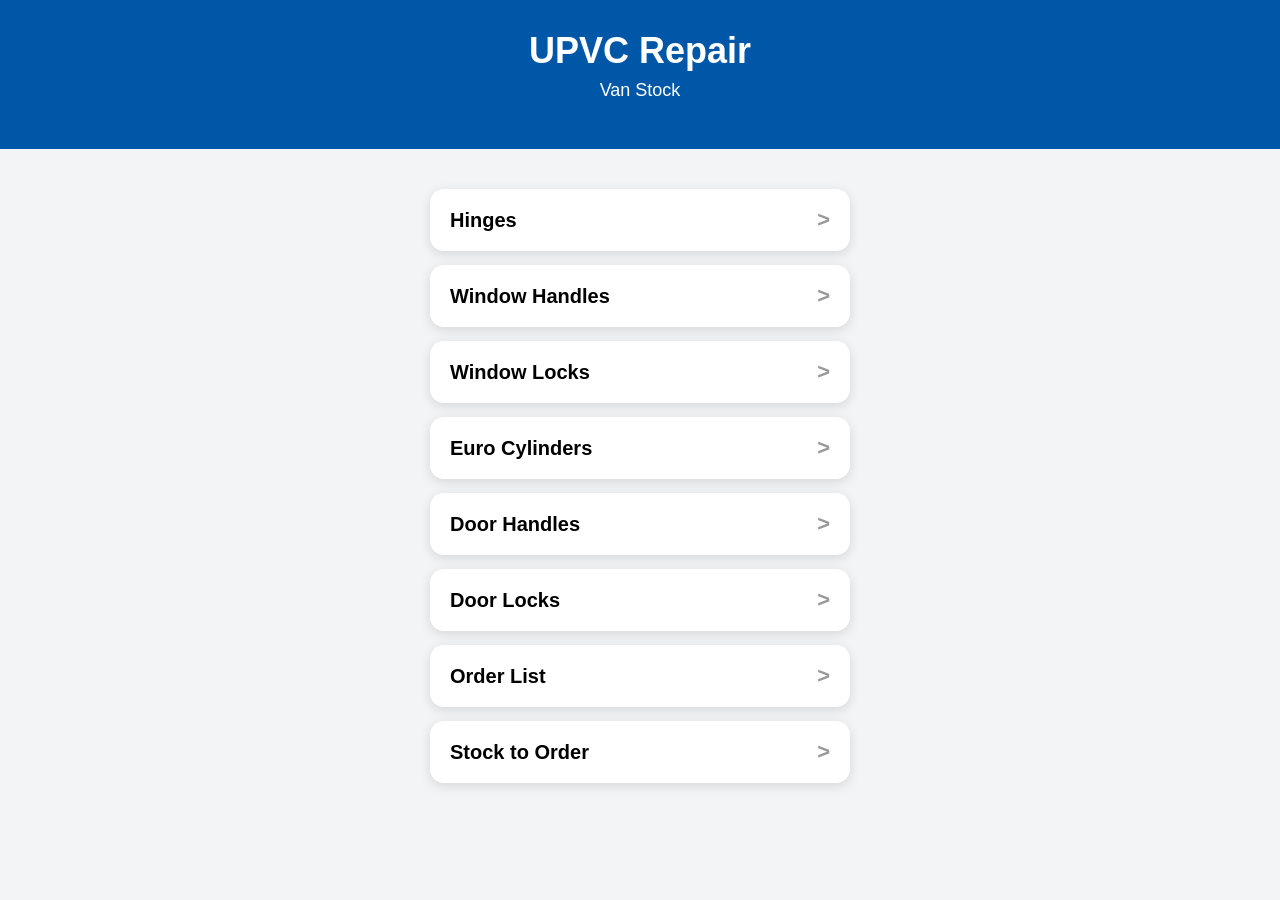
==== index.html @ b2a1d939 "Add files via upload" ====
<!DOCTYPE html>
<html lang="en">

<head>
	<meta charset="UTF-8">
	<meta name="viewport" content="width=device-width, initial-scale=1.0">
	<title>UPVC Repair - Van Stock</title>
	<link rel="stylesheet" href="style.css">
</head>

<body>

<div class="header">
	<h1>UPVC Repair</h1>
	<p>Van Stock</p>
</div>

<div class="container">

	<button class="menu-button" onclick="window.location='Hinges.html'">
		Hinges
		<span>&gt;</span>
	</button>

	<button class="menu-button" onclick="window.location='window-handles.html'">
		Window Handles
		<span>&gt;</span>
	</button>

	<button class="menu-button" onclick="window.location='window-locks.html'">
    Window Locks
    <span>&gt;</span>
</button>

	<button class="menu-button" onclick="window.location='euro-cylinders.html'">
    Euro Cylinders
    <span>&gt;</span>
</button>

	<button class="menu-button" onclick="window.location='door-handles.html'">
    Door Handles
    <span>&gt;</span>
</button>

	<button class="menu-button">
		Door Locks
		<span>&gt;</span>
	</button>

	

	<button class="menu-button">
		Order List
		<span>&gt;</span>
	</button>

<button class="menu-button" onclick="window.location='stock-to-order.html'">
    Stock to Order
    <span>&gt;</span>
</button>

</div>

</body>
</html>
---- style.css ----
body {
    margin: 0;
    font-family: -apple-system, BlinkMacSystemFont, "Segoe UI", Arial, sans-serif;
    background: #f3f4f6;
}

.header {
    background: #0057A8;
    color: white;
    text-align: center;
    padding: 30px 20px;
}

.header h1 {
    margin: 0;
    font-size: 36px;
}

.header p {
    margin-top: 8px;
    font-size: 18px;
}

.container {
    max-width: 420px;
    margin: 25px auto;
    padding: 15px;
}

.menu-button {
    width: 100%;
    display: flex;
    justify-content: space-between;
    align-items: center;

    padding: 18px 20px;
    margin-bottom: 14px;

    background: white;

    border: none;
    border-radius: 14px;

    font-size: 20px;
    font-weight: 600;

    cursor: pointer;

    box-shadow: 0 3px 12px rgba(0,0,0,.12);

    transition: .2s;
}

.menu-button:hover {
    transform: translateY(-2px);
}

.menu-button span {
    font-size: 22px;
    color: #999;
}
.stock-item{
    display:flex;
    justify-content:space-between;
    align-items:center;
    background:white;
    padding:15px;
    margin-bottom:10px;
    border-radius:12px;
    box-shadow:0 2px 8px rgba(0,0,0,.12);
}

.stock-item button{
    width:40px;
    height:40px;
    border:none;
    border-radius:8px;
    background:#0057A8;
    color:white;
    font-size:22px;
    cursor:pointer;
}

.qty{
    font-size:20px;
    font-weight:bold;
    width:40px;
    text-align:center;
}.stock-item span:first-child {
    min-width: 50px;
}

.menu-button {
    display: flex;
    justify-content: space-between;
    align-items: center;
}

.stock-item span:first-child {
    min-width: 100px;
}

#hinges-extras .stock-item {
    display: flex;
    justify-content: space-between;
    align-items: center;
    background: white;
    padding: 15px;
    margin-bottom: 10px;
    border-radius: 12px;
    box-shadow: 0 2px 8px rgba(0,0,0,.12);
}

#hinges-extras .stock-item span:first-child {
    min-width: 100px;
}

.delete-extra {
    width: 40px;
    height: 40px;
    border: none;
    border-radius: 8px;
    background: #999;
    color: white;
    font-size: 20px;
    cursor: pointer;
}
.low-stock {
    border: 3px solid #d32f2f;
    background: #fff1f1;
}

.low-stock .qty {
    color: #d32f2f;
}
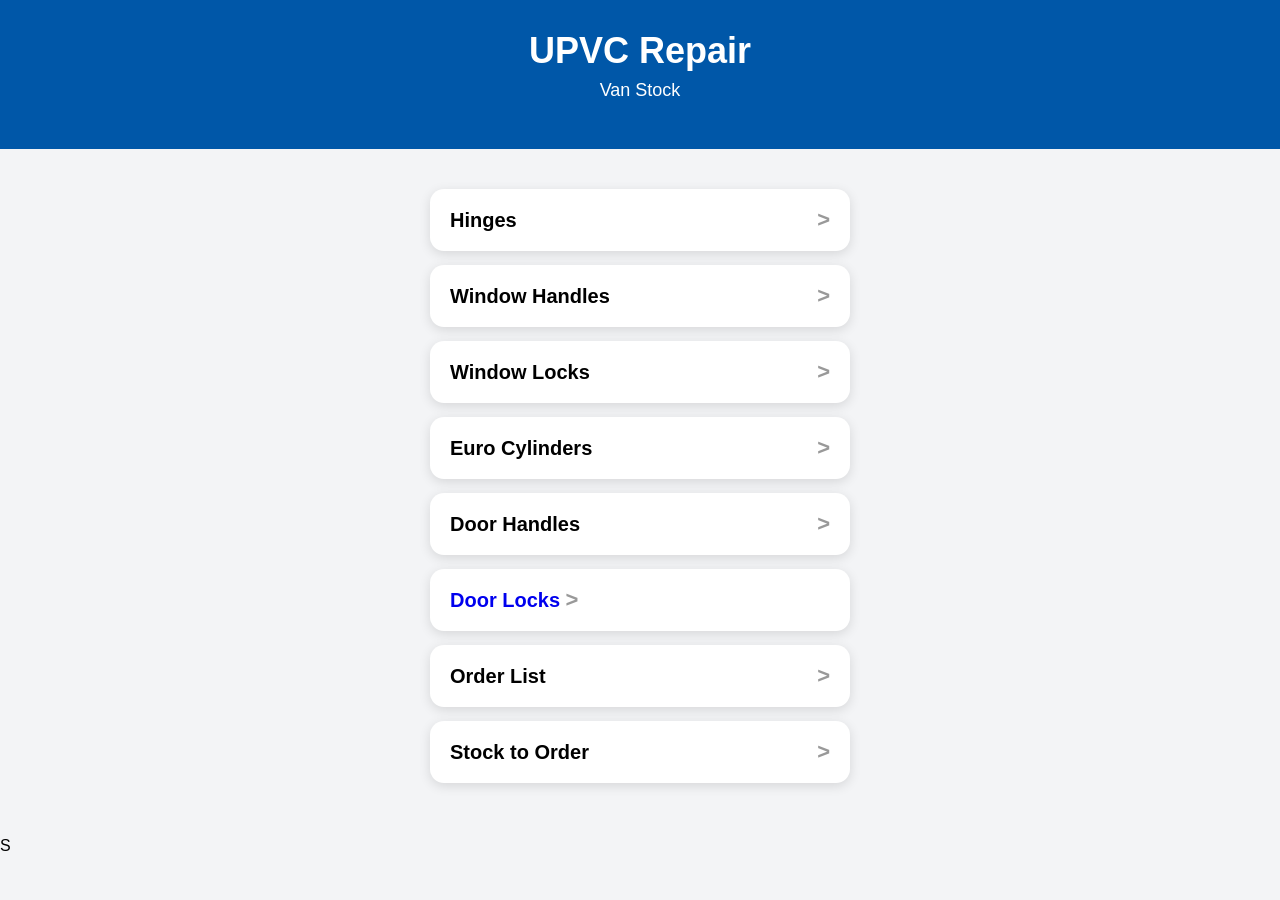
==== commit 22f0296f: "Add files via upload" ====
--- a/index.html
+++ b/index.html
@@ -42,11 +42,10 @@
     <span>&gt;</span>
 </button>
 
-	<button class="menu-button">
-		Door Locks
-		<span>&gt;</span>
-	</button>
-
+<a class="menu-button" href="./door-locks.html" style="display:block; text-decoration:none; box-sizing:border-box;">
+    Door Locks
+    <span>&gt;</span>
+</a>
 	
 
 	<button class="menu-button">
@@ -63,3 +62,4 @@
 
 </body>
 </html>
+S
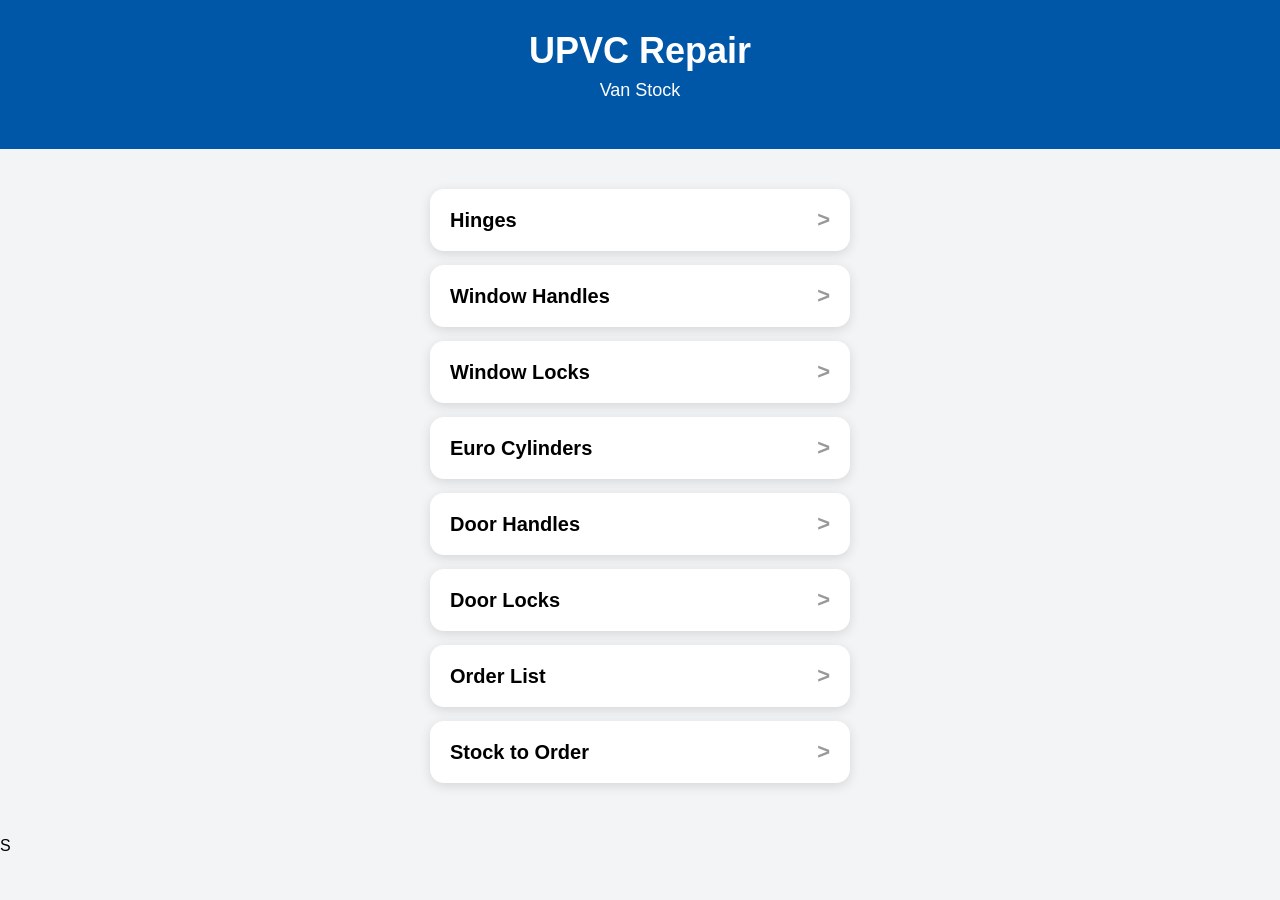
==== commit 0b379cd3: "Add files via upload" ====
--- a/index.html
+++ b/index.html
@@ -42,10 +42,10 @@
     <span>&gt;</span>
 </button>
 
-<a class="menu-button" href="./door-locks.html" style="display:block; text-decoration:none; box-sizing:border-box;">
+<button class="menu-button" onclick="window.location='door-locks.html'">
     Door Locks
     <span>&gt;</span>
-</a>
+</button>
 	
 
 	<button class="menu-button">
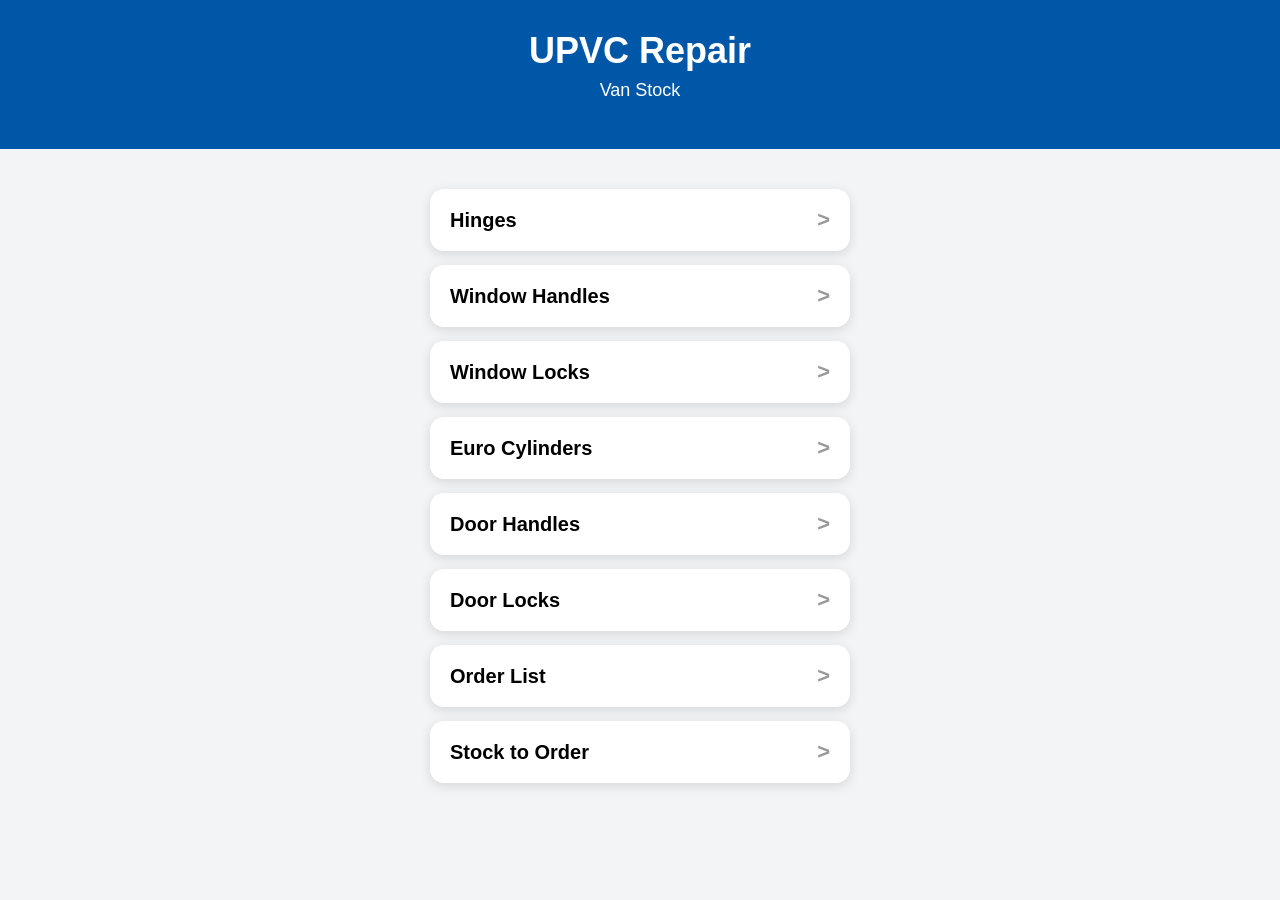
==== commit d05b5152: "Add files via upload" ====
--- a/index.html
+++ b/index.html
@@ -62,4 +62,3 @@
 
 </body>
 </html>
-S
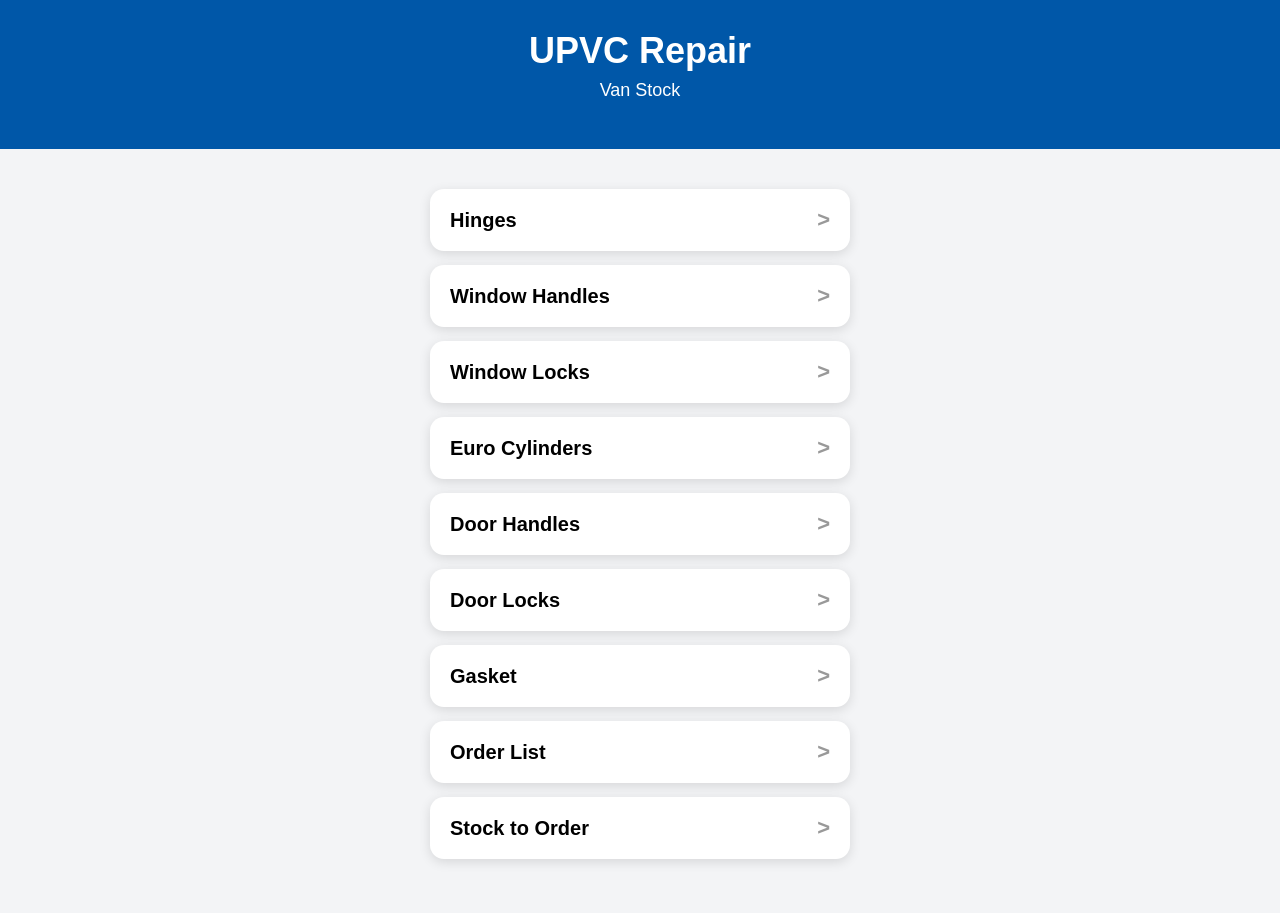
==== commit 5d21ee19: "Add Gasket to main menu" ====
--- a/index.html
+++ b/index.html
@@ -47,11 +47,15 @@
     <span>&gt;</span>
 </button>
 	
+<button class="menu-button" onclick="window.location='gasket.html'">
+    Gasket
+    <span>&gt;</span>
+</button>
 
-	<button class="menu-button">
-		Order List
-		<span>&gt;</span>
-	</button>
+	<button class="menu-button" onclick="window.location='order-list.html'">
+    Order List
+    <span>&gt;</span>
+</button>
 
 <button class="menu-button" onclick="window.location='stock-to-order.html'">
     Stock to Order
